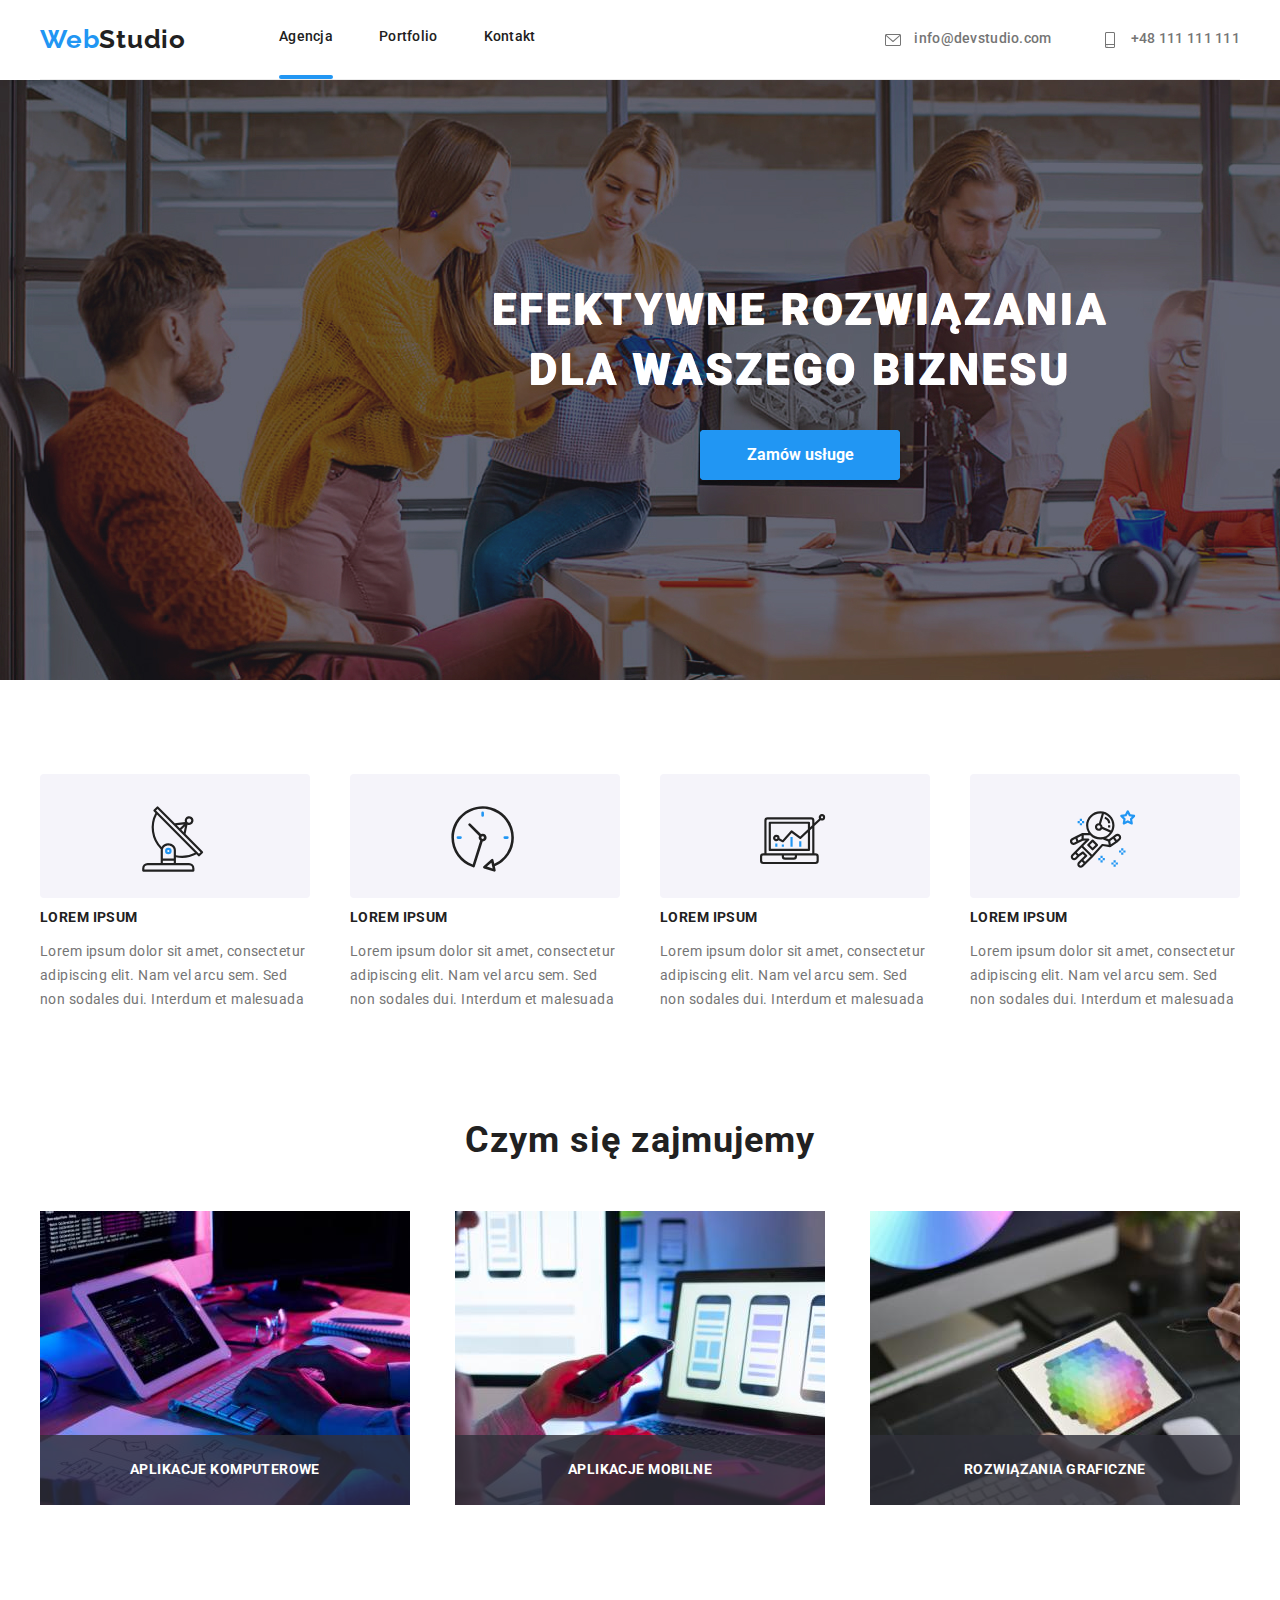
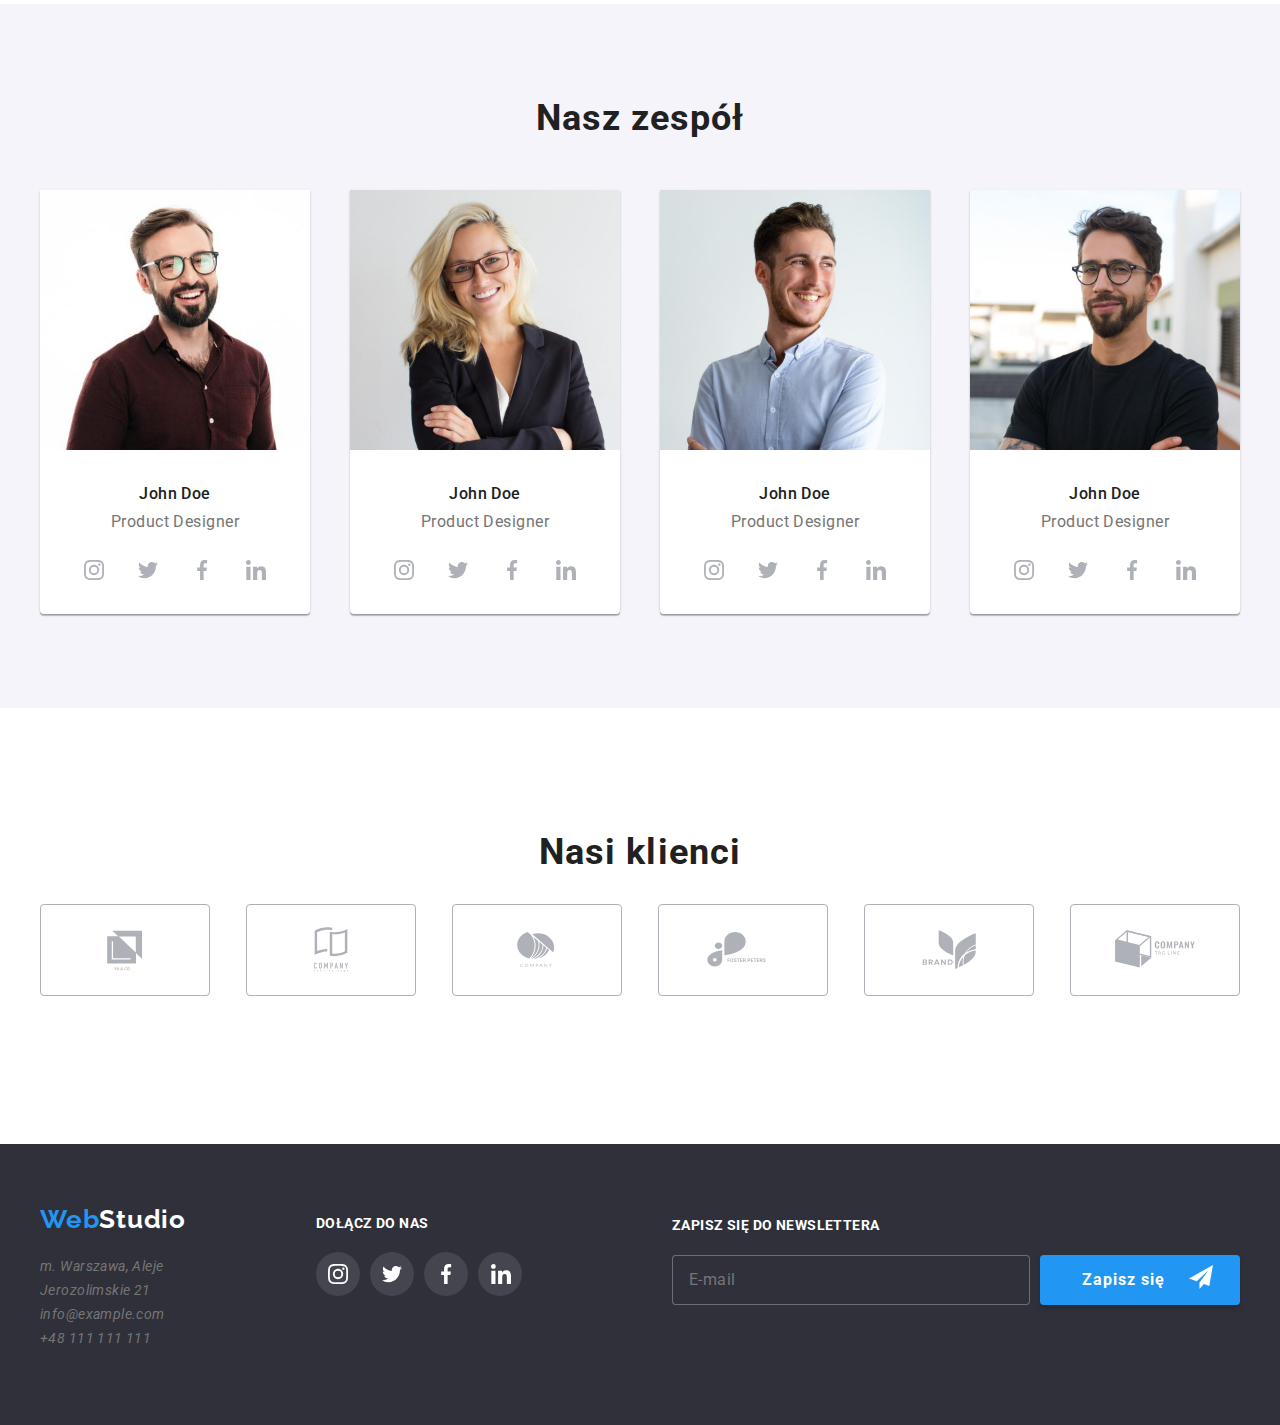
==== index.html @ 516ffc54 "BEM do sprawdzania" ====
<!DOCTYPE html>
<html lang="PL">
  <head>
    <meta charset="UTF-8" />
    <meta http-equiv="X-UA-Compatible" content="IE=edge" />
    <meta name="viewport" content="width=device-width, initial-scale=1.0" />
    <!--Open Google Fonts-->
    <link rel="preconnect" href="https://fonts.googleapis.com" />
    <link rel="preconnect" href="https://fonts.gstatic.com" crossorigin />
    <link
      href="https://fonts.googleapis.com/css2?family=Raleway:wght@700&family=Roboto:wght@400;500;700;900&display=swap"
      rel="stylesheet"
    />
    <!-- Close google fonts-->
    <link
      rel="stylesheet"
      href="https://cdnjs.cloudflare.com/ajax/libs/modern-normalize/1.0.0/modern-normalize.min.css"
    />
    <link rel="stylesheet" href="css/styles.css" />
    <title>Studio</title>
  </head>

  <body>
    <header>
      <div class="container">
        <div class="nav-discription">
          <div class="nav-discription__nav-area">
            <a class="main-logo" href="index.html"
              ><span class="main-logo__top-logo-one">Web</span><span class="main-logo__top-logo-two">Studio</span></a
            >
            <nav>
              <ul class="nav-discription__site-navigation">
                <li><a class="strip nav-discription__strip" href="index.html">Agencja</a></li>
                <li>
                  <a class="nav-discription__item-portfolio" href="portfolio.html">Portfolio</a>
                </li>
                <li><a class="nav-discription__item-contact" href="#">Kontakt</a></li>
              </ul>
            </nav>
          </div>

          <ul class="nav-discription__contact-us">
            <li>
              <a class="nav-discription__social-item" href="mailto:info@devstudio.com"
                ><svg width="16" height="16" class="nav-discription__icon">
                  <use href="images/icons.svg#icon-envelope"></use>
                </svg>
                info@devstudio.com</a
              >
            </li>
            <li>
              <a class="nav-discription__social-item" href="tel:+48111111111"
                ><svg width="16" height="16" class="nav-discription__icon">
                  <use href="images/icons.svg#icon-smartphone"></use>
                </svg>
                +48 111 111 111</a
              >
            </li>
          </ul>
        </div>
      </div>
    </header>

    <main>
      <section class="wrapper-main-studio-discription">
        <div class="container main-studio-discription">
          <h1 class="main-studio-text">EFEKTYWNE ROZWIĄZANIA DLA WASZEGO BIZNESU</h1>
          <button class="studio-button" type="button" data-modal-open>
            <span class="studio-button__text">Zamów usługe</span>
          </button>
        </div>
      </section>
      
      <section class="container">
        <ul class="advantages">
          <li>
            <div class="advantages__advantages-icon">
              <svg width="270" height="120">
                <use
                  width="65.32"
                  height="70"
                  x="100"
                  y="30"
                  href="images/icons.svg#icon-antenna-1"
                ></use>
              </svg>
            </div>
            <h2 class="advantages__text-block">LOREM IPSUM</h2>
            <p class="advantages__text-block-discription">
              Lorem ipsum dolor sit amet, consectetur adipiscing elit. Nam vel arcu sem. Sed non
              sodales dui. Interdum et malesuada
            </p>
          </li>

          <li>
            <div class="advantages__advantages-icon">
              <svg width="270" height="120">
                <use
                  width="65.32"
                  height="70"
                  x="100"
                  y="30"
                  href="images/icons.svg#icon-clock-1"
                ></use>
              </svg>
            </div>
            <h2 class="advantages__text-block">LOREM IPSUM</h2>
            <p class="advantages__text-block-discription">
              Lorem ipsum dolor sit amet, consectetur adipiscing elit. Nam vel arcu sem. Sed non
              sodales dui. Interdum et malesuada
            </p>
          </li>

          <li>
            <div class="advantages__advantages-icon">
              <svg width="270" height="120">
                <use
                  width="65.32"
                  height="70"
                  x="100"
                  y="30"
                  href="images/icons.svg#icon-diagram-1"
                ></use>
              </svg>
            </div>
            <h2 class="advantages__text-block">LOREM IPSUM</h2>
            <p class="advantages__text-block-discription">
              Lorem ipsum dolor sit amet, consectetur adipiscing elit. Nam vel arcu sem. Sed non
              sodales dui. Interdum et malesuada
            </p>
          </li>

          <li>
            <div class="advantages__advantages-icon">
              <svg width="270" height="120">
                <use
                  width="65.32"
                  height="70"
                  x="100"
                  y="30"
                  href="images/icons.svg#icon-astronaut-1"
                ></use>
              </svg>
            </div>
            <h2 class="advantages__text-block">LOREM IPSUM</h2>
            <p class="advantages__text-block-discription">
              Lorem ipsum dolor sit amet, consectetur adipiscing elit. Nam vel arcu sem. Sed non
              sodales dui. Interdum et malesuada
            </p>
          </li>
        </ul>
      </section>

      <section class="our-activities-wrapper container">
        <h2 class="our-activities-wrapper__header">Czym się zajmujemy</h2>
        <ul class="our-activities-images">
          <li>
            <div class="our-activities-images__img-position">
              <img src="images/images-studio/box2.jpg" alt="człowiek pracuje przy komputerze" />
              <div class="our-activities-images__text-wrapper">
                <p class="our-activities-images__text-position">Aplikacje komputerowe</p>
              </div>
            </div>
          </li>
          <li>
            <div class="our-activities-images__img-position">
              <img src="images/images-studio/box1.jpg" alt="człowiek pracuje przy komputerze" />
              <div class="our-activities-images__text-wrapper">
                <p class="our-activities-images__text-position">Aplikacje mobilne</p>
              </div>
            </div>
          </li>
          <li>
            <div class="our-activities-images__img-position">
              <img src="images/images-studio/box3.jpg" alt="człowiek pracuje przy komputerze" />
              <div class="our-activities-images__text-wrapper">
                <p class="our-activities-images__text-position">Rozwiązania graficzne</p>
              </div>
            </div>
          </li>
        </ul>
      </section>

      <section class="our-team-area container">
        <h2 class="our-team__header">Nasz zespół</h2>
        <ul class="our-team container">
          <li class="our-team__border">
            <img
              class="our-team__img-discription"
              src="images/images-studio/img4.jpg"
              alt="zdjęcię Maciej Wiesłowski"
            />
            <h3 class="our-team__employee-name">John Doe</h3>
            <p class="our-team__employee-position">Product Designer</p>

            <ul class="our-team__social-box">
              <li>
                <a class="our-team__social-link" href="#">
                  <svg class="our-team__icon" width="44" height="44">
                    <use
                      width="20"
                      height="20"
                      x="12"
                      y="12"
                      href="images/icons.svg#icon-instagram-2"
                    ></use>
                  </svg>
                </a>
              </li>
              <li>
                <a class="our-team__social-link" href="#">
                  <svg class="our-team__icon" width="44" height="44">
                    <use
                      width="20"
                      height="20"
                      x="12"
                      y="12"
                      href="images/icons.svg#icon-twitter-1"
                    ></use>
                  </svg>
                </a>
              </li>
              <li>
                <a class="our-team__social-link" href="#">
                  <svg class="our-team__icon" width="44" height="44">
                    <use
                      width="20"
                      height="20"
                      x="12"
                      y="12"
                      href="images/icons.svg#icon-facebook-1"
                    ></use>
                  </svg>
                </a>
              </li>
              <li>
                <a class="our-team__social-link" href="#">
                  <svg class="our-team__icon" width="44" height="44">
                    <use
                      width="20"
                      height="20"
                      x="12"
                      y="12"
                      href="images/icons.svg#icon-linkedin-1"
                    ></use>
                  </svg>
                </a>
              </li>
            </ul>
          </li>

          <li class="our-team__border">
            <img
              class="our-team__img-discription"
              src="images/images-studio/img3.jpg"
              alt="zdjęcię Maciej Wiesłowski"
            />
            <h3 class="our-team__employee-name">John Doe</h3>
            <p class="our-team__employee-position">Product Designer</p>

            <ul class="our-team__social-box">
              <li>
                <a class="our-team__social-link" href="#">
                  <svg class="our-team__icon" width="44" height="44">
                    <use
                      width="20"
                      height="20"
                      x="12"
                      y="12"
                      href="images/icons.svg#icon-instagram-2"
                    ></use>
                  </svg>
                </a>
              </li>
              <li>
                <a class="our-team__social-link" href="#">
                  <svg class="our-team__icon" width="44" height="44">
                    <use
                      width="20"
                      height="20"
                      x="12"
                      y="12"
                      href="images/icons.svg#icon-twitter-1"
                    ></use>
                  </svg>
                </a>
              </li>
              <li>
                <a class="our-team__social-link" href="#">
                  <svg class="our-team__icon" width="44" height="44">
                    <use
                      width="20"
                      height="20"
                      x="12"
                      y="12"
                      href="images/icons.svg#icon-facebook-1"
                    ></use>
                  </svg>
                </a>
              </li>
              <li>
                <a class="our-team__social-link" href="#">
                  <svg class="our-team__icon" width="44" height="44">
                    <use
                      width="20"
                      height="20"
                      x="12"
                      y="12"
                      href="images/icons.svg#icon-linkedin-1"
                    ></use>
                  </svg>
                </a>
              </li>
            </ul>
          </li>

          <li class="our-team__border">
            <img
              class="our-team__img-discription"
              src="images/images-studio/img2.jpg"
              alt="zdjęcię Maciej Wiesłowski"
            />
            <h3 class="our-team__employee-name">John Doe</h3>
            <p class="our-team__employee-position">Product Designer</p>

            <ul class="our-team__social-box">
              <li>
                <a class="our-team__social-link" href="#">
                  <svg class="our-team__icon" width="44" height="44">
                    <use
                      width="20"
                      height="20"
                      x="12"
                      y="12"
                      href="images/icons.svg#icon-instagram-2"
                    ></use>
                  </svg>
                </a>
              </li>
              <li>
                <a class="our-team__social-link" href="#">
                  <svg class="our-team__icon" width="44" height="44">
                    <use
                      width="20"
                      height="20"
                      x="12"
                      y="12"
                      href="images/icons.svg#icon-twitter-1"
                    ></use>
                  </svg>
                </a>
              </li>
              <li>
                <a class="our-team__social-link" href="#">
                  <svg class="our-team__icon" width="44" height="44">
                    <use
                      width="20"
                      height="20"
                      x="12"
                      y="12"
                      href="images/icons.svg#icon-facebook-1"
                    ></use>
                  </svg>
                </a>
              </li>
              <li>
                <a class="our-team__social-link" href="#">
                  <svg class="our-team__icon" width="44" height="44">
                    <use
                      width="20"
                      height="20"
                      x="12"
                      y="12"
                      href="images/icons.svg#icon-linkedin-1"
                    ></use>
                  </svg>
                </a>
              </li>
            </ul>
          </li>
          <li class="our-team__border">
            <img
              class="our-team__img-discription"
              src="images/images-studio/img1.jpg"
              alt="zdjęcię Maciej Wiesłowski"
            />
            <h3 class="our-team__employee-name">John Doe</h3>
            <p class="our-team__employee-position">Product Designer</p>

            <ul class="our-team__social-box">
              <li>
                <a class="our-team__social-link" href="#">
                  <svg class="our-team__icon" width="44" height="44">
                    <use
                      width="20"
                      height="20"
                      x="12"
                      y="12"
                      href="images/icons.svg#icon-instagram-2"
                    ></use>
                  </svg>
                </a>
              </li>
              <li>
                <a class="our-team__social-link" href="#">
                  <svg class="our-team__icon" width="44" height="44">
                    <use
                      width="20"
                      height="20"
                      x="12"
                      y="12"
                      href="images/icons.svg#icon-twitter-1"
                    ></use>
                  </svg>
                </a>
              </li>
              <li>
                <a class="our-team__social-link" href="#">
                  <svg class="our-team__icon" width="44" height="44">
                    <use
                      width="20"
                      height="20"
                      x="12"
                      y="12"
                      href="images/icons.svg#icon-facebook-1"
                    ></use>
                  </svg>
                </a>
              </li>
              <li>
                <a class="our-team__social-link" href="#">
                  <svg class="our-team__icon" width="44" height="44">
                    <use
                      width="20"
                      height="20"
                      x="12"
                      y="12"
                      href="images/icons.svg#icon-linkedin-1"
                    ></use>
                  </svg>
                </a>
              </li>
            </ul>
          </li>
            </ul>
          </li>
        </ul>
      </section>

      <section class="our-clients">
        <div class="container">
          <h2 class="our-clients__header">Nasi klienci</h2>
          <ul class="our-clients__list-items">
            <li>
              <svg class="our-clients__icon">
                <use href="images/icons.svg#icon-client-1"></use>
              </svg>
            </li>

            <li>
              <svg class="our-clients__icon">
                <use href="images/icons.svg#icon-client-2"></use>
              </svg>
            </li>

            <li>
              <svg class="our-clients__icon">
                <use href="images/icons.svg#icon-client-3"></use>
              </svg>
            </li>

            <li>
              <svg class="our-clients__icon">
                <use href="images/icons.svg#icon-client-4"></use>
              </svg>
            </li>

            <li>
              <svg class="our-clients__icon">
                <use href="images/icons.svg#icon-client-5"></use>
              </svg>
            </li>

            <li>
              <svg class="our-clients__icon">
                <use href="images/icons.svg#icon-client-6"></use>
              </svg>
            </li>
          </ul>
        </div>
      </section>
    </main>

    <footer class="footer-wrapper">
      <div class="footer-container">
        <div class="footer-discription">
          <a class="footer-logo" href="index.html"
            ><span class="footer-logo__logo-one">Web</span><span class="footer-logo__logo-two">Studio</span></a
          >
          <address>
            <ul class="footer-nav">
              <li>
                <a class="footer-nav__social-links" href="https://goo.gl/maps/fYrhQ94LUuPDDyDd8">
                  m. Warszawa, Aleje Jerozolimskie 21</a
                >
              </li>
              <li>
                <a class="footer-nav__social-links" href="mailto:info@example.com"
                  >info@example.com</a
                >
              </li>
              <li>
                <a class="footer-nav__social-links" href="tel:+48111111111">+48 111 111 111</a>
              </li>
            </ul>
          </address>
        </div>

        <div class="footer-social-media">
          <p class="footer-social-media__header">DOŁĄCZ DO NAS</p>

          <ul class="footer-social-media__list-icons">
            <li>
              <a class="footer-social-media__link" href="#">
                <svg class="footer-social-media__icon" width="44" height="44">
                  <use width="20" x="12" href="images/icons.svg#icon-instagram-2"></use>
                </svg>
              </a>
            </li>
            <li>
              <a href="#">
                <svg class="footer-social-media__icon" width="44" height="44">
                  <use width="20" x="12" href="images/icons.svg#icon-twitter-1"></use>
                </svg>
              </a>
            </li>
            <li>
              <a href="#">
                <svg class="footer-social-media__icon" width="44" height="44">
                  <use width="20" x="12" href="images/icons.svg#icon-facebook-1"></use>
                </svg>
              </a>
            </li>
            <li>
              <a href="#">
                <svg class="footer-social-media__icon" width="44" height="44">
                  <use width="20" x="13" href="images/icons.svg#icon-linkedin-1"></use>
                </svg>
              </a>
            </li>
          </ul>
        </div>

        <form class="footer-form">
          <label class="footer-form__label" for="user_email">Zapisz się do newslettera</label>
          <div class="footer-form__input-discription">
            <input class="footer-form__input" type="email" name="email" id="user_email" placeholder="E-mail" required />
            <button class="footer-form__button" type="submit">
              Zapisz się
              <svg width="24" height="24">
                <use href="images/icons.svg#icon-send"></use>
              </svg>
            </button>
          </div>
        </form>
      </div>
    </footer>
    <div class="backdrop is-hidden" data-modal>
      <div class="modal">
        <h2 class="modal__header">Zostaw swoje dane w formularzu poniżej</h2>

        <form class="modal__form-wrapper">
          <div class="modal__form-items">
            <label class="modal__label" for="modal-user-name">Imie</label>
            <input class="modal__input"
              type="text"
              name="modal-user-name"
              id="modal-user-name"
              pattern="[A-z]{2,15}"
              title="Pierwsza litera jest duża, nie może zawierać cyfre, minimalna długość 2, maksymalna 15"
              required
            />
              <svg width="18" height="18" class="modal__icon">
              <use
              href="images/icons.svg#icon-person-black"></use>
            </svg>
          </div>

          <div class="modal__form-items">
            <label class="modal__label" for="modal-user-tel">Telefon</label>
            <input class="modal__input"
              type="tel"
              name="modal-user-tel"
              id="modal-user-tel"
              minlength="9"
              maxlength="9"
              required
            />
            <svg width="18" height="18" class="modal__icon">
              <use href="images/icons.svg#icon-phone-black"></use>
            </svg>
          </div>

          <div class="modal__form-items">
            <label class="modal__label" for="modal-user-email">Email</label>
            <input class="modal__input"
            type="email"
            name="modal-user-email"
            id="modal-user-email"
            required />
            <svg width="20" height="18" class="modal__icon">
            <use href="images/icons.svg#icon-email-black"></use>
            </svg>
          </div>

          <div class="modal__form-items">
            <label class="modal__label" for="modal-user-comment">Komentarz</label>
            <textarea class="modal__textarea"
              name="modal-user-comment"
              id="modal-user-comment"
              placeholder="Wprowadź tekst"
              rows="5"
              required
            ></textarea>
          </div>

          <div class="modal-agreements">
          <label class="modal-agreements__privacy">
            <input class="modal-agreements__input" type="checkbox" name="privacy" value="confirm" required />
            <svg class="modal-agreements__icon" width="16" height="15">
              <use href="images/icons.svg#icon-icon-check"></use>
            </svg>
            <p class="modal-agreements__text">
              Oświadczam iż akceptuję <a class="modal-agreements__link" href="#">Regulamin</a> i
              <a class="modal-agreements__link" href="#">Politykę Prywatności.</a>
            </p>
          </label>
          <button class="modal__button" type="submit" value="send">Wyślij</button>
          </button>
      </form>
      <button type="button" class="close-btn" data-modal-close>
        <svg class="close-btn-discription" width="18" height="18">
          <use href="images/icons.svg#icon-close-black"></use>
        </svg>
      </div>
        
      </div>

    </div>
    <script src="modal.js"></script>
  </body>
</html>
---- css/styles.css ----
body {
  font-family: 'Roboto';
  background: var(--color-white);
  max-width: 1600px;
}

:root {
  --color-black: #212121;
  --color-white: #ffffff;
  --color-blue: #2196f3;
  --color-grey: #757575;
  --bg-color: #2f303a;
  --bg-white-color: #f5f4fa;
  --bg-light-grey: #f5f4fa;
  --border-button: #ececec;
  --border-images: #eeeeee;
  --border-frames-clients: #afb1b8;
  --icons-fill-grey: #afb1b8;
}

.container {
  max-width: 1200px;
  margin: 0 auto;
}

.nav-discription {
  display: flex;
  justify-content: space-between;
  padding-top: 24px;
  padding-bottom: 24px;
  border-bottom: 1px solid var(--border-button);
  text-decoration: none;
  color: var(--color-black);
}

.nav-discription__nav-area {
  display: flex;
  align-items: center;
}

.main-logo {
  text-decoration: none;
  color: var(--color-black);
}

.main-logo__top-logo-one {
  font-family: 'Raleway';
  font-weight: 700;
  font-size: 26px;
  line-height: 1.19;
  letter-spacing: 0.03em;
  color: var(--color-blue);
  text-decoration: none;
  margin-top: 0;
  margin-bottom: 0;
  padding-top: 24px;
  padding-bottom: 25px;
}

.main-logo__top-logo-two {
  font-family: 'Raleway';
  font-weight: 700;
  font-size: 26px;
  line-height: 1.19;
  letter-spacing: 0.03em;
  color: var(--color-black);
  margin-top: 0;
  margin-bottom: 0;
}

.nav-discription__site-navigation {
  display: flex;
  list-style: none;
  font-family: 'Roboto';
  font-weight: 500;
  font-size: 14px;
  line-height: 1.14;
  letter-spacing: 0.02em;
  margin-top: 0;
  margin-bottom: 0;
  margin-left: 93px;
  padding-left: 0;
  gap: 46px;
}

.nav-discription__item-agency,
.nav-discription__item-portfolio,
.nav-discription__item-contact {
  text-decoration: none;
  color: var(--color-black);
}

.nav-discription__strip,
.nav-discription__item-portfolio,
.nav-discription__item-contact {
  text-decoration: none;
  color: var(--color-black);
}

.strip::after {
  position: relative;
  display: flex;
  content: '';
  height: 4px;
  width: 100%;
  top: 30px;
  background: var(--color-blue);
  border-radius: 2px;
}

.nav-discription__strip:hover,
.nav-discription__item-agency:hover,
.nav-discription__item-portfolio:hover,
.nav-discription__item-contact:hover,
.social-links:hover,
.nav-discription__social-item:hover,
.nav-discription__icon:hover,
.nav-discription__contact-us:hover,
.footer-nav__social-links:hover {
  color: var(--color-blue);
  transition: 250ms cubic-bezier(0.4, 0, 0.2, 1);
}

.social-links {
  text-decoration: none;
  color: var(--color-black);
}

.nav-discription__contact-us {
  display: flex;
  align-items: center;
  list-style-type: none;
  font-family: 'Roboto';
  font-weight: 500;
  font-size: 14px;
  line-height: 1.14;
  letter-spacing: 0.02em;
  margin: 0px;
  padding: 0px;
  margin-left: 271px;
  gap: 50px;
}

.nav-discription__social-item {
  color: var(--color-grey);
  text-decoration: none;
}

.nav-discription__icon {
  fill: currentColor;
  vertical-align: middle;
  margin-right: 10px;
}

.wrapper-main-studio-discription {
  max-width: 1600px;
  height: 600px;
  margin: 0 auto;
  padding: 200px 452px 200px 452px;
  background-color: var(--bg-color);
  background-image: url('../images/images-studio/headermane-img.jpg'),
    linear-gradient(90deg, rgba(47, 48, 58, 0.4) 0%, rgba(47, 48, 58, 0.4) 0%);
}

.main-studio-discription {
  display: flex;
  flex-direction: column;
  align-items: center;
  position: absolute;
  margin: 0 auto;
}

.main-studio-text {
  max-width: 696px;
  font-family: 'Roboto';
  font-weight: 900;
  font-size: 44px;
  line-height: 1.36;
  text-align: center;
  letter-spacing: 0.06em;
  color: var(--color-white);
  margin: 0 auto;
  margin-bottom: 30px;
}

.studio-button {
  width: 200px;
  height: 50px;
  border: none;
  box-shadow: 0px 4px 4px rgba(0, 0, 0, 0.15);
  border-radius: 4px;
  border-radius: 4px;
  background: var(--color-blue);
  cursor: pointer;
}

.studio-button__text {
  font-family: 'Roboto';
  font-weight: 700;
  font-size: 16px;
  line-height: 1.87;
  color: var(--color-white);
}

.advantages {
  display: flex;
  list-style: none;
  justify-content: space-between;
  margin: 0 auto;
  padding: 0;
  padding-top: 94px;
  padding-bottom: 94px;
  gap: 30px;
}

.advantages__text-block {
  font-family: 'Roboto';
  font-weight: 700;
  font-size: 14px;
  line-height: 1.14;
  letter-spacing: 0.03em;
  color: var(--color-black);
}

.advantages__text-block-discription {
  max-width: 270px;
  font-family: 'Roboto';
  font-weight: 400;
  font-size: 14px;
  line-height: 1.71;
  letter-spacing: 0.03em;
  color: var(--color-grey);
}

.advantages__advantages-icon {
  border-radius: 4px;
  background-color: var(--bg-light-grey);
  cursor: pointer;
}

.advantages-item {
  padding: 25px 100px;
}

.our-clients__header,
.our-activities-wrapper__header,
.our-team__header {
  text-align: center;
  font-family: 'Roboto';
  font-weight: 700;
  font-size: 36px;
  line-height: 1.16;
  letter-spacing: 0.03em;
  color: var(--color-black);
}

.our-activities-wrapper {
  padding-bottom: 94px;
}

.our-activities-wrapper__header {
  margin-top: 0;
  margin-bottom: 50px;
}

.our-activities-images {
  display: flex;
  list-style: none;
  justify-content: space-between;
  margin: 0 auto;
  padding: 0px;
  padding-top: 0px;
  gap: 30px;
}

.our-activities-images__img-position {
  position: relative;
  width: 370px;
}

.our-activities-images__text-wrapper {
  position: absolute;
  width: 370px;
  height: 70px;
  top: 224px;
  background: rgba(47, 48, 58, 0.8);
}

.our-activities-images__text-position {
  font-family: 'Roboto';
  font-weight: 700;
  font-size: 14px;
  line-height: 1.14;
  text-align: center;
  letter-spacing: 0.03em;
  text-transform: uppercase;
  color: var(--color-white);
  margin: 0;
  padding: 27px;
}

.our-team-area {
  max-width: 1600px;
  background: var(--bg-white-color);
  padding-bottom: 94px;
  padding-top: 94px;
}

.our-team__header {
  margin: 0;
  margin-bottom: 50px;
}

.our-team {
  display: flex;
  list-style: none;
  justify-content: space-between;
  margin: 0 auto;
  padding: 0;
  gap: 30px;
}

.our-team__img-discription {
  max-width: 270px;
  height: 260px;
}

.our-team__border {
  text-align: center;
  background: var(--color-white);
  box-shadow: 0px 1px 3px rgba(0, 0, 0, 0.12), 0px 1px 1px rgba(0, 0, 0, 0.14),
    0px 2px 1px rgba(0, 0, 0, 0.2);
  border-radius: 0px 0px 4px 4px;
}

.our-team__employee-name {
  font-family: 'Roboto';
  font-weight: 500;
  font-size: 16px;
  line-height: 1.19;
  letter-spacing: 0.03em;
  color: var(--color-black);
  margin: 0;
  padding-top: 30px;
}

.our-team__employee-position {
  font-family: 'Roboto';
  font-weight: 400;
  font-size: 16px;
  line-height: 1.18;
  letter-spacing: 0.03em;
  color: var(--color-grey);
  margin-top: 10px;
  margin-bottom: 0;
}

.our-team__social-box {
  display: flex;
  list-style: none;
  fill: var(--icons-fill-grey);
  padding: 16px 32px 18px 32px;
  gap: 10px;
}

.our-team__icon {
  border-radius: 50%;
  transition: 250ms cubic-bezier(0.4, 0, 0.2, 1);
}

.our-team__icon:hover {
  border-radius: 50%;
  background-color: var(--color-blue);
  fill: var(--color-white);
  cursor: pointer;
  transition: 250ms cubic-bezier(0.4, 0, 0.2, 1);
}

.team-social-icon:active {
  border-radius: 50%;
  background-color: var(--color-blue);
  fill: var(--color-white);
}

.our-team__social-link {
  fill: var(--icons-fill-grey);
}

.our-team__social-link:focus .our-team__icon,
.footer-social-media__link:focus .footer-social-media__icon {
  border-radius: 50%;
  fill: var(--color-white);
  background-color: var(--color-blue);
}

.our-clients {
  padding-top: 94px;
  padding-bottom: 94px;
}

.our-clients {
  margin: 0;
  margin-bottom: 50px;
}

.our-clients__list-items {
  list-style: none;
  display: flex;
  justify-content: space-between;
  cursor: pointer;
  margin: 0 auto;
  padding: 0px;
}

.our-clients__icon {
  width: 170px;
  height: 92px;
  border: 1px solid var(--border-frames-clients);
  border-radius: 4px;
  fill: var(--icons-fill-grey);
}

.our-clients__icon:hover {
  fill: var(--color-blue);
  border: 1px solid var(--color-blue);
  border-radius: 4px;
  transition: 250ms cubic-bezier(0.4, 0, 0.2, 1);
}

.footer-wrapper {
  max-width: 1600px;
  background-color: var(--bg-color);
}

.footer-discription {
  display: flex;
  flex-direction: column;
  align-items: baseline;
  padding-top: 60px;
  padding-bottom: 60px;
}

.footer-container {
  max-width: 1200px;
  display: flex;
  margin: 0 auto;
}

.footer-logo {
  text-decoration: none;
}

.footer-logo__logo-one {
  font-family: 'Raleway';
  font-weight: 700;
  font-size: 26px;
  line-height: 1.19;
  letter-spacing: 0.03em;
  color: var(--color-blue);
  text-decoration: none;
}

.footer-logo__logo-two {
  font-family: 'Raleway';
  font-weight: 700;
  font-size: 26px;
  line-height: 1.19;
  letter-spacing: 0.03em;
  color: var(--color-white);
  text-decoration: none;
}

.footer-nav {
  list-style: none;
  font-family: 'Roboto';
  font-weight: 400;
  font-size: 14px;
  line-height: 1.71;
  letter-spacing: 0.03em;
  color: rgba(255, 255, 255, 0.6);
  margin-top: 20px;
  gap: 9px;
  padding-left: 0;
}

.footer-nav__social-links {
  text-decoration: none;
  color: var(--color-grey);
}

.footer-social-media {
  margin-left: 70px;
  padding-top: 72px;
}

.footer-social-media__header {
  font-family: 'Roboto';
  font-weight: 700;
  font-size: 14px;
  line-height: 1.14;
  letter-spacing: 0.03em;
  color: var(--color-white);
  margin: 0 auto;
  padding-bottom: 20px;
}

.footer-social-media__list-icons {
  display: flex;
  list-style: none;
  margin: 0;
  padding: 0;
  gap: 10px;
}

.footer-social-media__icon {
  border-radius: 50%;
  fill: var(--color-white);
  background: rgba(255, 255, 255, 0.1);
  cursor: pointer;
}

.footer-social-media__icon:hover {
  background-color: var(--color-blue);
  transition: 250ms cubic-bezier(0.4, 0, 0.2, 1);
}

/*footer-form-start*/

.footer-form {
  display: inline-block;
  padding-top: 72px;
  padding-left: 150px;
  padding-bottom: 94px;
}

.footer-form__label {
  font-family: 'Roboto';
  font-style: normal;
  font-weight: 700;
  font-size: 14px;
  line-height: 16px;
  letter-spacing: 0.03em;
  text-transform: uppercase;
  color: var(--color-white);
}

.footer-form__input-discription {
  display: flex;
  justify-content: center;
  align-items: center;
}

.footer-form__input {
  width: 358px;
  height: 50px;
  font-family: 'Roboto';
  font-weight: 400;
  font-size: 16px;
  line-height: 1.25;
  align-items: center;
  letter-spacing: 0.03em;
  color: rgba(255, 255, 255, 0.6);
  border-radius: 4px;
  margin-top: 20px;
  border: 1px solid rgba(255, 255, 255, 0.3);
  background-color: var(--bg-color);
  padding-top: 15px;
  padding-bottom: 15px;
  padding-left: 16px;
}

.footer-form__button {
  width: 200px;
  display: flex;
  font-family: 'Roboto';
  font-weight: 700;
  font-size: 16px;
  line-height: 1.87;
  letter-spacing: 0.06em;
  color: var(--color-white);
  background: var(--color-blue);
  box-shadow: 0px 4px 4px rgba(0, 0, 0, 0.15);
  border-radius: 4px;
  cursor: pointer;
  border: none;
  margin: 0;
  margin-top: 20px;
  margin-left: 10px;
  padding-left: 42px;
  padding-top: 10px;
  padding-bottom: 10px;
  gap: 24px;
}

/*footer-form-end*/

/*portfolio-discription-start*/

.portfolio-buttons-area {
  display: flex;
  flex-direction: row;
  justify-content: center;
  list-style-type: none;
  margin: 0 auto;
  padding: 0;
  padding-top: 94px;
  padding-bottom: 50px;
  gap: 8px;
}

.portfolio-buttons-area__button {
  font-family: 'Roboto';
  font-weight: 500;
  font-size: 16px;
  line-height: 1.62;
  letter-spacing: 0.03em;
  color: var(--color-black);
  background: var(--bg-white-color);
  border: none;
  border-radius: 4px;
  cursor: pointer;
  padding: 6px 22px 6px 22px;
}

.portfolio-buttons-area__button:focus,
.portfolio-buttons-area__button:hover {
  color: var(--color-white);
  background-color: var(--color-blue);
  box-shadow: 0px 3px 1px rgba(0, 0, 0, 0.1), 0px 1px 2px rgba(0, 0, 0, 0.08),
    0px 2px 2px rgba(0, 0, 0, 0.12);
  transition: 250ms cubic-bezier(0.4, 0, 0.2, 1);
}

.portfolio-projects {
  display: flex;
  flex-wrap: wrap;
  list-style-type: none;
  justify-content: space-between;
  margin-top: 0;
  padding: 0;
  padding-bottom: 94px;
  gap: 30px;
}

.portfolio-projects__images-shadow:hover {
  border: 0px solid var(--border-images);
  box-shadow: 0px 1px 1px rgba(0, 0, 0, 0.12), 0px 4px 4px rgba(0, 0, 0, 0.06),
    1px 4px 6px rgba(0, 0, 0, 0.16);
  cursor: pointer;
  transition: 250ms cubic-bezier(0.4, 0, 0.2, 1);
}

.portfolio-projects__project-name {
  font-family: 'Roboto';
  font-weight: 700;
  font-size: 18px;
  line-height: 2;
  letter-spacing: 0.06em;
  color: var(--color-black);
  margin-top: 0px;
  margin-left: 24px;
  margin-bottom: 4px;
  padding-top: 20px;
}

.portfolio-projects__project-discription {
  font-family: 'Roboto';
  font-weight: 400;
  font-size: 16px;
  line-height: 1.87;
  letter-spacing: 0.03em;
  color: var(--color-grey);
  margin-top: 0px;
  margin-bottom: 20px;
  margin-left: 24px;
}

.portfolio-projects__image {
  vertical-align: middle;
  background: var(--color-white);
  border-top: 1px solid var(--border-images);
  border-right: 1px solid var(--border-images);
  border-left: 1px solid var(--border-images);
}

.portfolio-projects__border {
  background: var(--color-white);
  border-left: 1px solid var(--border-images);
  border-bottom: 1px solid var(--border-images);
  border-right: 1px solid var(--border-images);
}

.portfolio-projects__box-overlay {
  position: relative;
  overflow: hidden;
  font-size: 0;
}

.portfolio-projects__item-overlay {
  position: absolute;
  width: 100%;
  height: 100%;
  top: 0;
  left: 0;
  background: rgba(33, 150, 243, 0.9);
  transform: translateY(+100%);
  transition: 250ms cubic-bezier(0.4, 0, 0.2, 1);
}

.portfolio-projects__box-overlay:focus .portfolio-projects__item-overlay,
.portfolio-projects__box-overlay:hover .portfolio-projects__item-overlay {
  transform: translateX(0);
  transition: 250ms cubic-bezier(0.4, 0, 0.2, 1);
}

.portfolio-projects__images-shadow .portfolio-projects__item-overlay {
  transform: translateY(+100%);
  transition: 250ms cubic-bezier(0.4, 0, 0.2, 1);
}

.portfolio-projects__images-shadow:focus .portfolio-projects__item-overlay,
.portfolio-projects__images-shadow:hover .portfolio-projects__item-overlay {
  transform: translateY(0);
  transition: 250ms cubic-bezier(0.4, 0, 0.2, 1);
}

.portfolio-projects__text-overlay {
  width: 100%;
  height: 100%;
  font-family: 'Roboto';
  font-weight: 400;
  font-size: 18px;
  line-height: 28px;
  letter-spacing: 0.03em;
  color: var(--color-white);
  margin: 0;
  padding: 49px 45px 49px 24px;
}

/*portfolio-discription-end*/

/*modal-start*/

.backdrop {
  position: fixed;
  left: 0;
  top: 0;
  width: 100%;
  height: 100%;
  display: flex;
  justify-content: center;
  align-items: center;
  background-color: rgba(0, 0, 0, 0.2);
  transition: transform 250ms cubic-bezier(0.4, 0, 0.2, 1),
    opacity 250ms cubic-bezier(0.4, 0, 0.2, 1);
}

.modal {
  position: absolute;
  width: 528px;
  height: 581px;
  top: 50%;
  left: 50%;
  border-radius: 4px;
  transform: translate(-50%, -50%);
  background-color: var(--color-white);
}

.close-btn-discription {
  position: absolute;
  top: 6px;
  left: 5px;
}

.close-btn {
  position: absolute;
  top: 8px;
  right: 8px;
  width: 30px;
  height: 30px;
  background-color: var(--color-white);
  border-radius: 50%;
  border: 1px solid rgba(0, 0, 0, 0.2);
  cursor: pointer;
}

.is-hidden {
  opacity: 0;
  visibility: hidden;
  pointer-events: none;
}

.modal__header {
  font-family: 'Roboto';
  font-style: normal;
  font-weight: 700;
  font-size: 20px;
  line-height: 1.15;
  text-align: center;
  letter-spacing: 0.03em;
  color: var(--color-black);
  padding: 40px 40px 0 40px;
  margin: 0;
  margin-bottom: 30px;
}

.modal__form-wrapper {
  padding: 0 42px 94px 40px;
}

.modal__form-items {
  position: relative;
  display: flex;
  flex-direction: column;
  margin-top: 10px;
}

.modal__icon {
  position: absolute;
  top: 50%;
  left: 15px;
}

.modal__input:focus,
.modal__textarea:focus {
  border: 1px solid var(--color-blue);
  border-radius: 4px;
  outline: 0;
  transition: 250ms cubic-bezier(0.4, 0, 0.2, 1);
  fill: var(--color-blue);
}

.modal__input:focus + svg {
  fill: #2196f3;
  transition: 250ms cubic-bezier(0.4, 0, 0.2, 1);
}

.modal__input,
.modal__textarea {
  width: 448px;
  height: 40px;
  border: 1px solid rgba(33, 33, 33, 0.2);
  border-radius: 4px;
  padding-left: 42px;
}

.modal__label {
  font-family: 'Roboto';
  font-weight: 400;
  font-size: 12px;
  line-height: 14px;
  letter-spacing: 0.01em;
  color: var(--color-grey);
}

.modal__textarea {
  width: 448px;
  height: 120px;
  margin-bottom: 20px;
  padding: 12px 16px;
}

.modal__textarea::placeholder {
  font-family: 'Roboto';
  font-weight: 400;
  font-size: 12px;
  line-height: 1.16;
  letter-spacing: 0.01em;
  color: rgba(117, 117, 117, 0.5);
  position: absolute;
  top: 12;
  left: 16;
}

.modal__button {
  width: 200px;
  height: 50px;
  font-family: 'Roboto';
  font-weight: 700;
  font-size: 16px;
  line-height: 1.87;
  letter-spacing: 0.06em;
  background-color: var(--color-blue);
  border: none;
  border-radius: 4px;
  box-shadow: 0px 4px 4px rgba(0, 0, 0, 0.15);
  color: var(--color-white);
  margin: 0 auto;
  margin-top: 30px;
  cursor: pointer;
}

.modal-agreements__input[type='checkbox'] {
  width: 15px;
  height: 14px;
  background-color: var(--color-white);
  appearance: none;
  border: 0.1px solid var(--color-black);
  border-radius: 4px;
  margin: 0;
  margin-right: 7px;
}

.modal-agreements__privacy {
  position: relative;
  display: flex;
  align-items: center;
  font-family: 'Roboto';
  font-weight: 400;
  font-size: 14px;
  line-height: 1.71;
  letter-spacing: 0.03em;
  color: var(--color-grey);
  margin: 0 auto;
  margin-right: 14px;
  margin-left: 14px;
  margin-bottom: 40px;
}

.modal-agreements__icon {
  position: absolute;
  top: 50%;
  left: 0;
  transform: translateY(-50%);
  opacity: 0;
  border-radius: 4px;
  transition: 250ms cubic-bezier(0.4, 0, 0.2, 1);
  cursor: pointer;
}

.modal-agreements__input[type='checkbox']:checked + svg {
  opacity: 1;
}

.modal-agreements__link {
  color: var(--color-blue);
}

.modal-agreements__text {
  margin: 0;
  padding: 0;
}

.modal__button {
  display: flex;
  justify-content: center;
  align-items: center;
}

/*modal-end*/
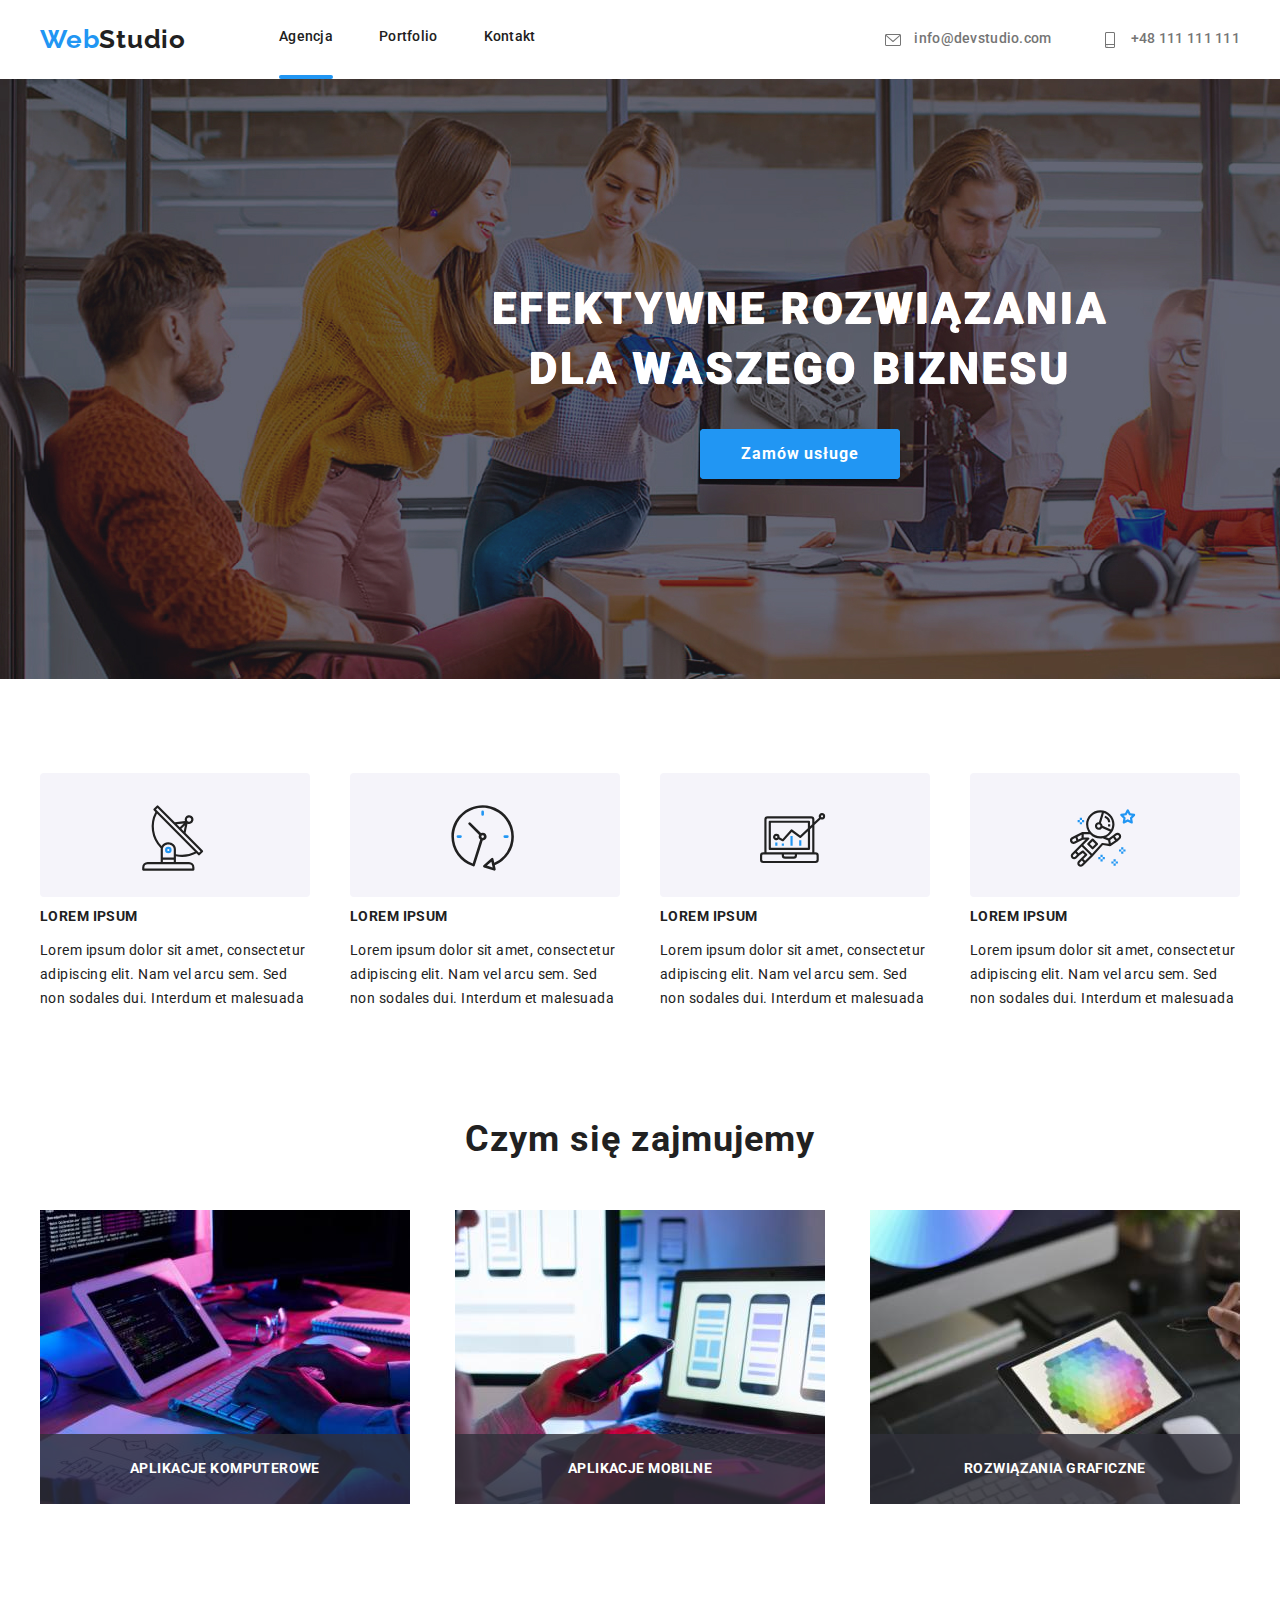
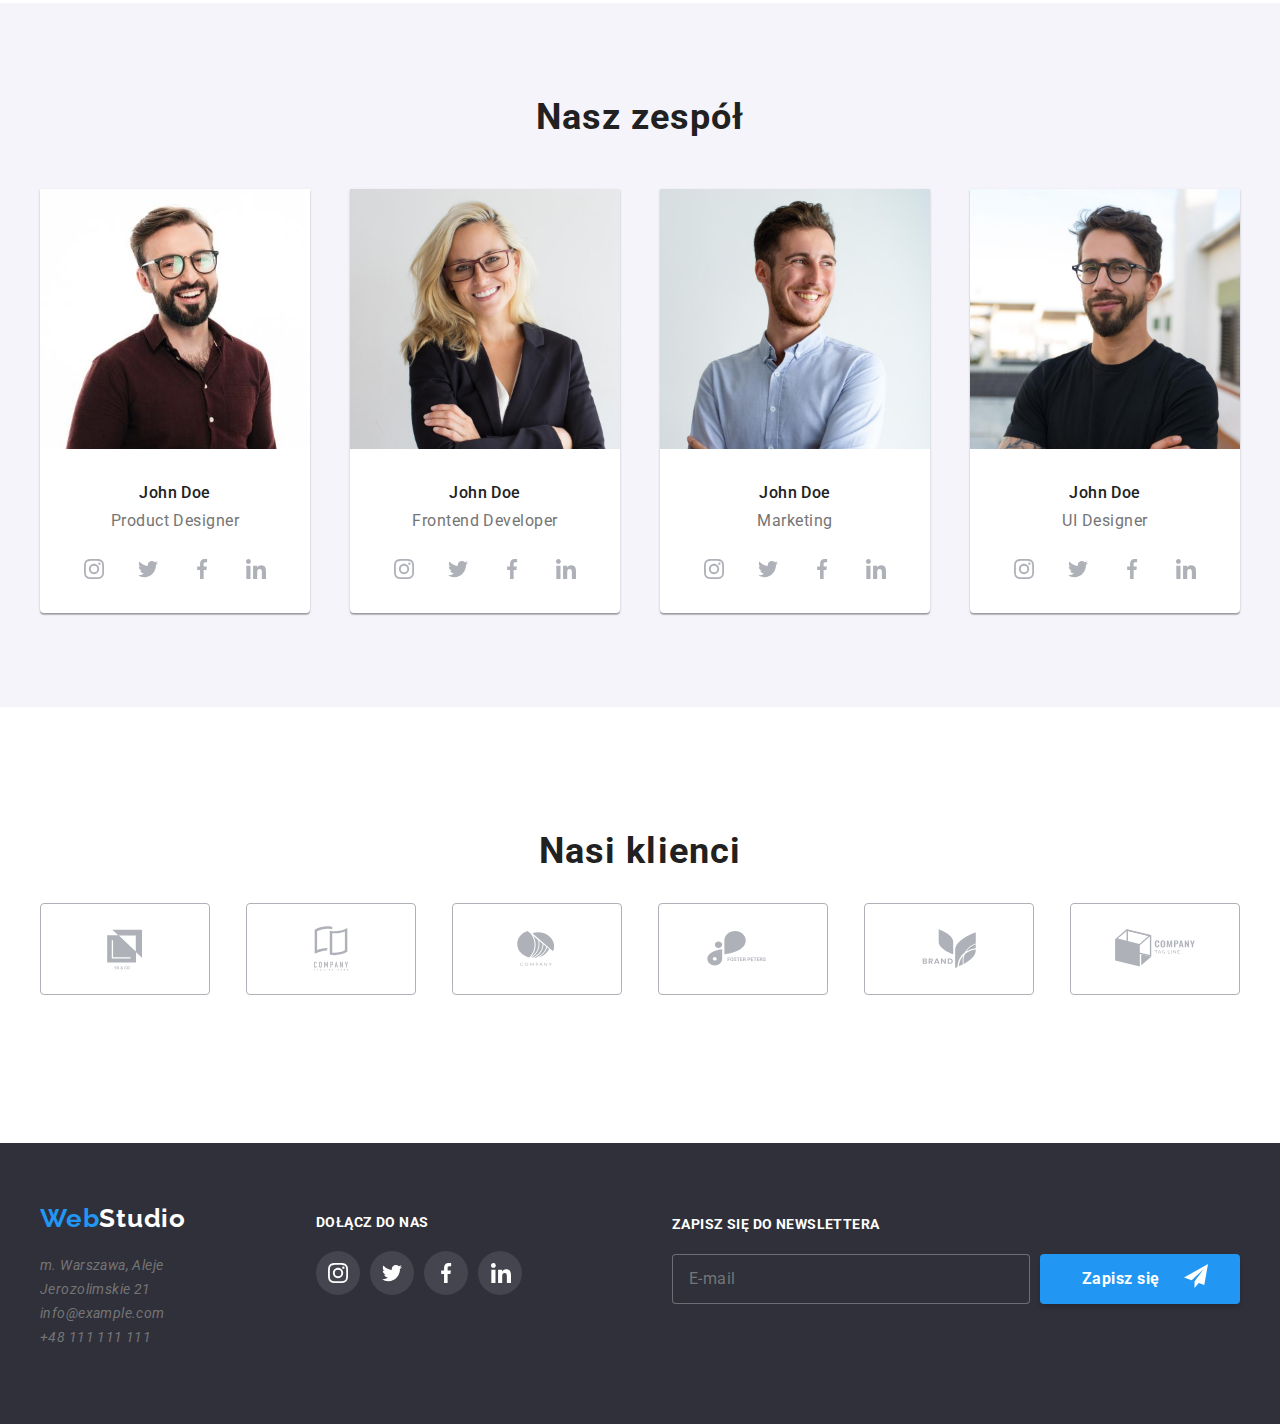
==== commit a3d14459: "hw 7 1 commit" ====
--- a/index.html
+++ b/index.html
@@ -16,7 +16,7 @@
       rel="stylesheet"
       href="https://cdnjs.cloudflare.com/ajax/libs/modern-normalize/1.0.0/modern-normalize.min.css"
     />
-    <link rel="stylesheet" href="css/styles.css" />
+    <link rel="stylesheet" href="css/main.min.css" />
     <title>Studio</title>
   </head>
 
@@ -41,7 +41,7 @@
 
           <ul class="nav-discription__contact-us">
             <li>
-              <a class="nav-discription__social-item" href="mailto:info@devstudio.com"
+              <a class="nav-discription__social-mail" href="mailto:info@devstudio.com"
                 ><svg width="16" height="16" class="nav-discription__icon">
                   <use href="images/icons.svg#icon-envelope"></use>
                 </svg>
@@ -49,7 +49,7 @@
               >
             </li>
             <li>
-              <a class="nav-discription__social-item" href="tel:+48111111111"
+              <a class="nav-discription__social-tel" href="tel:+48111111111"
                 ><svg width="16" height="16" class="nav-discription__icon">
                   <use href="images/icons.svg#icon-smartphone"></use>
                 </svg>
@@ -63,10 +63,10 @@
 
     <main>
       <section class="wrapper-main-studio-discription">
-        <div class="container main-studio-discription">
-          <h1 class="main-studio-text">EFEKTYWNE ROZWIĄZANIA DLA WASZEGO BIZNESU</h1>
-          <button class="studio-button" type="button" data-modal-open>
-            <span class="studio-button__text">Zamów usługe</span>
+        <div class="container main-studio">
+          <h1 class="main-studio__main-header">EFEKTYWNE ROZWIĄZANIA DLA WASZEGO BIZNESU</h1>
+          <button class="main-studio__studio-button" type="button" data-modal-open>
+            <span class="main-studio__button-text">Zamów usługe</span>
           </button>
         </div>
       </section>
@@ -182,7 +182,7 @@
       </section>
 
       <section class="our-team-area container">
-        <h2 class="our-team__header">Nasz zespół</h2>
+        <h2 class="our-team-area__header">Nasz zespół</h2>
         <ul class="our-team container">
           <li class="our-team__border">
             <img
@@ -256,7 +256,7 @@
               alt="zdjęcię Maciej Wiesłowski"
             />
             <h3 class="our-team__employee-name">John Doe</h3>
-            <p class="our-team__employee-position">Product Designer</p>
+            <p class="our-team__employee-position">Frontend Developer</p>
 
             <ul class="our-team__social-box">
               <li>
@@ -321,7 +321,7 @@
               alt="zdjęcię Maciej Wiesłowski"
             />
             <h3 class="our-team__employee-name">John Doe</h3>
-            <p class="our-team__employee-position">Product Designer</p>
+            <p class="our-team__employee-position">Marketing</p>
 
             <ul class="our-team__social-box">
               <li>
@@ -385,7 +385,7 @@
               alt="zdjęcię Maciej Wiesłowski"
             />
             <h3 class="our-team__employee-name">John Doe</h3>
-            <p class="our-team__employee-position">Product Designer</p>
+            <p class="our-team__employee-position">UI Designer</p>
 
             <ul class="our-team__social-box">
               <li>
@@ -635,7 +635,7 @@
               <a class="modal-agreements__link" href="#">Politykę Prywatności.</a>
             </p>
           </label>
-          <button class="modal__button" type="submit" value="send">Wyślij</button>
+          <button class="modal-agreements__button" type="submit" value="send">Wyślij</button>
           </button>
       </form>
       <button type="button" class="close-btn" data-modal-close>
@@ -649,4 +649,4 @@
     </div>
     <script src="modal.js"></script>
   </body>
-</html>+</html>
--- a/css/main.min.css
+++ b/css/main.min.css
@@ -0,0 +1 @@
+body{background:#fff;max-width:1600px}.portfolio-border{border-bottom:1px solid #ececec}.container{max-width:1200px;margin:0 auto}.is-hidden{opacity:0;visibility:hidden;pointer-events:none}.close-btn-discription{position:absolute;top:6px;left:5px}.close-btn{position:absolute;top:8px;right:8px;width:30px;height:30px;background-color:#fff;border-radius:50%;border:1px solid rgba(0,0,0,.1);cursor:pointer}.container{max-width:1200px;margin:0 auto}.container .nav-discription{display:-webkit-box;display:-ms-flexbox;display:flex;-webkit-box-pack:justify;-ms-flex-pack:justify;justify-content:space-between;padding-top:24px;padding-bottom:24px;text-decoration:none;color:#212121}.container .nav-discription__nav-area{display:-webkit-box;display:-ms-flexbox;display:flex;-webkit-box-align:center;-ms-flex-align:center;align-items:center}.container .nav-discription .main-logo{text-decoration:none}.container .nav-discription .main-logo__top-logo-one{font-family:"Raleway";font-weight:700;font-size:26px;line-height:1.19;letter-spacing:.03em;color:#2196f3}.container .nav-discription .main-logo__top-logo-two{font-family:"Raleway";font-weight:700;font-size:26px;line-height:1.19;letter-spacing:.03em;color:#212121}.container .nav-discription__site-navigation{display:-webkit-box;display:-ms-flexbox;display:flex;list-style:none;font-family:"Roboto";font-weight:500;font-size:14px;line-height:1.14;letter-spacing:.02em;margin-top:0;margin-bottom:0;margin-left:93px;padding-left:0;gap:46px}.container .nav-discription__item-agency,.container .nav-discription__item-portfolio,.container .nav-discription__item-contact{text-decoration:none;color:#212121}.container .nav-discription__strip,.container .nav-discription__item-portfolio,.container .nav-discription__item-contact{text-decoration:none;color:#212121}.container .nav-discription__strip::after{position:relative;display:-webkit-box;display:-ms-flexbox;display:flex;content:"";height:4px;width:100%;top:30px;background:#2196f3;border-radius:2px}.container .nav-discription__social-mail{color:#757575;text-decoration:none}.container .nav-discription__social-tel{color:#757575;text-decoration:none}.container .nav-discription__contact-us{display:-webkit-box;display:-ms-flexbox;display:flex;-webkit-box-align:center;-ms-flex-align:center;align-items:center;list-style-type:none;font-family:"Roboto";font-weight:500;font-size:14px;line-height:1.14;letter-spacing:.02em;margin:0px;padding:0px;margin-left:271px;gap:50px}.container .nav-discription__icon{fill:currentColor;vertical-align:middle;margin-right:10px}.container .nav-discription__strip:hover,.container .nav-discription__item-agency:hover,.container .nav-discription__item-portfolio:hover,.container .nav-discription__item-contact:hover,.container .nav-discription__social-mail:hover,.container .nav-discription__social-tel:hover,.container .nav-discription__icon:hover{color:#2196f3;-webkit-transition:250ms cubic-bezier(0.4, 0, 0.2, 1);transition:250ms cubic-bezier(0.4, 0, 0.2, 1)}.wrapper-main-studio-discription{max-width:1600px;height:600px;margin:0 auto;padding:200px 452px 200px 452px;background-color:var(--bg-color);background-image:url("../images/images-studio/headermane-img.jpg"),-webkit-gradient(linear, left top, right top, from(rgba(47, 48, 58, 0.4)), color-stop(0%, rgba(47, 48, 58, 0.4)));background-image:url("../images/images-studio/headermane-img.jpg"),linear-gradient(90deg, rgba(47, 48, 58, 0.4) 0%, rgba(47, 48, 58, 0.4) 0%)}.wrapper-main-studio-discription .main-studio{display:-webkit-box;display:-ms-flexbox;display:flex;-webkit-box-orient:vertical;-webkit-box-direction:normal;-ms-flex-direction:column;flex-direction:column;-webkit-box-align:center;-ms-flex-align:center;align-items:center;position:absolute;margin:0 auto}.wrapper-main-studio-discription .main-studio__main-header{max-width:696px;text-align:center;font-family:"Roboto";font-weight:900;font-size:44px;line-height:1.36;letter-spacing:.06em;color:#fff;margin:0 auto;margin-bottom:30px}.wrapper-main-studio-discription .main-studio__studio-button{width:200px;height:50px;border:none;-webkit-box-shadow:0px 4px 4px rgba(0,0,0,.15);box-shadow:0px 4px 4px rgba(0,0,0,.15);border-radius:4px;border-radius:4px;background:#2196f3;cursor:pointer}.wrapper-main-studio-discription .main-studio__button-text{font-family:"Roboto";font-weight:700;font-size:16px;line-height:1.87;letter-spacing:.06em;color:#fff}.advantages{display:-webkit-box;display:-ms-flexbox;display:flex;list-style:none;-webkit-box-pack:justify;-ms-flex-pack:justify;justify-content:space-between;margin:0 auto;padding:0;padding-top:94px;padding-bottom:94px;gap:30px}.advantages__text-block{font-family:"Roboto";font-weight:700;font-size:14px;line-height:1.14;letter-spacing:.03em;color:#212121}.advantages__text-block-discription{max-width:270px;font-family:"Roboto";font-weight:400;font-size:14px;line-height:1.71;letter-spacing:.03em;color:#212121}.advantages__advantages-icon{border-radius:4px;background-color:#f5f4fa;cursor:pointer}.our-activities-wrapper{padding-bottom:94px}.our-activities-wrapper__header{text-align:center;font-family:"Roboto";font-weight:700;font-size:36px;line-height:1.16;letter-spacing:.03em;color:#212121;margin-top:0;margin-bottom:50px}.our-activities-wrapper .our-activities-images{display:-webkit-box;display:-ms-flexbox;display:flex;list-style:none;-webkit-box-pack:justify;-ms-flex-pack:justify;justify-content:space-between;margin:0 auto;padding:0px;padding-top:0px;gap:30px}.our-activities-wrapper .our-activities-images__img-position{position:relative;width:370px}.our-activities-wrapper .our-activities-images__text-wrapper{position:absolute;width:370px;height:70px;top:224px;background:rgba(47,48,58,.8)}.our-activities-wrapper .our-activities-images__text-position{text-transform:uppercase;text-align:center;font-family:"Roboto";font-weight:700;font-size:14px;line-height:1.14;letter-spacing:.03em;color:#fff;margin:0;padding:27px}.our-team-area{max-width:1600px;background:#f5f4fa;padding-bottom:94px;padding-top:94px}.our-team-area__header{text-align:center;font-family:"Roboto";font-weight:700;font-size:36px;line-height:1.16;letter-spacing:.03em;color:#212121;margin:0;margin-bottom:50px}.our-team-area .our-team{display:-webkit-box;display:-ms-flexbox;display:flex;list-style:none;-webkit-box-pack:justify;-ms-flex-pack:justify;justify-content:space-between;margin:0 auto;padding:0;gap:30px}.our-team-area .our-team__img-discription{max-width:270px;height:260px}.our-team-area .our-team__border{text-align:center;background:#fff;-webkit-box-shadow:0px 1px 3px rgba(0,0,0,.12),0px 1px 1px rgba(0,0,0,.14),0px 2px 1px rgba(0,0,0,.2);box-shadow:0px 1px 3px rgba(0,0,0,.12),0px 1px 1px rgba(0,0,0,.14),0px 2px 1px rgba(0,0,0,.2);border-radius:0px 0px 4px 4px}.our-team-area .our-team__employee-name{font-family:"Roboto";font-weight:500;font-size:16px;line-height:1.19;letter-spacing:.03em;color:#212121;margin:0;padding-top:30px}.our-team-area .our-team__employee-position{font-family:"Roboto";font-weight:400;font-size:16px;line-height:1.18;letter-spacing:.03em;color:#757575;margin-top:10px;margin-bottom:0}.our-team-area .our-team__social-box{display:-webkit-box;display:-ms-flexbox;display:flex;list-style:none;fill:#afb1b8;padding:16px 32px 18px 32px;gap:10px}.our-team-area .our-team__icon{border-radius:50%;-webkit-transition:250ms cubic-bezier(0.4, 0, 0.2, 1);transition:250ms cubic-bezier(0.4, 0, 0.2, 1)}.our-team-area .our-team__icon:hover{border-radius:50%;background-color:#2196f3;fill:#fff;cursor:pointer;-webkit-transition:250ms cubic-bezier(0.4, 0, 0.2, 1);transition:250ms cubic-bezier(0.4, 0, 0.2, 1)}.our-team-area .our-team__icon:active{border-radius:50%;background-color:#2196f3;fill:#fff}.our-team-area .our-team__social-link{fill:#afb1b8}.our-team-area .our-team__social-link:focus .our-team-area .our-team__icon{border-radius:50%;fill:#fff;background-color:#2196f3}.our-clients{padding-top:94px;padding-bottom:94px;margin:0;margin-bottom:50px}.our-clients__header{text-align:center;font-family:"Roboto";font-weight:700;font-size:36px;line-height:1.16;letter-spacing:.03em;color:#212121}.our-clients__list-items{list-style:none;display:-webkit-box;display:-ms-flexbox;display:flex;-webkit-box-pack:justify;-ms-flex-pack:justify;justify-content:space-between;cursor:pointer;margin:0 auto;padding:0px}.our-clients__icon{width:170px;height:92px;border:1px solid #afb1b8;border-radius:4px;fill:#afb1b8}.our-clients__icon:hover{fill:#2196f3;border:1px solid #2196f3;border-radius:4px;-webkit-transition:250ms cubic-bezier(0.4, 0, 0.2, 1);transition:250ms cubic-bezier(0.4, 0, 0.2, 1)}.footer-wrapper{max-width:1600px;background-color:#2f303a}.footer-wrapper .footer-container{max-width:1200px;display:-webkit-box;display:-ms-flexbox;display:flex;margin:0 auto}.footer-wrapper .footer-container .footer-discription{display:-webkit-box;display:-ms-flexbox;display:flex;-webkit-box-orient:vertical;-webkit-box-direction:normal;-ms-flex-direction:column;flex-direction:column;-webkit-box-align:baseline;-ms-flex-align:baseline;align-items:baseline;padding-top:60px;padding-bottom:60px}.footer-wrapper .footer-container .footer-logo{text-decoration:none}.footer-wrapper .footer-container .footer-logo__logo-one{font-family:"Raleway";font-weight:700;font-size:26px;line-height:1.19;letter-spacing:.03em;color:#2196f3;text-decoration:none}.footer-wrapper .footer-container .footer-logo__logo-two{font-family:"Raleway";font-weight:700;font-size:26px;line-height:1.19;letter-spacing:.03em;color:#fff;text-decoration:none}.footer-wrapper .footer-container .footer-nav{list-style:none;font-family:"Roboto";font-weight:400;font-size:14px;line-height:1.71;letter-spacing:.03em;margin-top:20px;gap:9px;padding-left:0}.footer-wrapper .footer-container .footer-nav__social-links{text-decoration:none;color:#757575}.footer-wrapper .footer-container .footer-nav__social-links:hover{color:#2196f3}.footer-wrapper .footer-container .footer-social-media{margin-left:70px;padding-top:72px}.footer-wrapper .footer-container .footer-social-media__header{font-family:"Roboto";font-weight:700;font-size:14px;line-height:1.14;letter-spacing:.03em;color:#fff;margin:0 auto;padding-bottom:20px}.footer-wrapper .footer-container .footer-social-media__list-icons{display:-webkit-box;display:-ms-flexbox;display:flex;list-style:none;margin:0;padding:0;gap:10px}.footer-wrapper .footer-container .footer-social-media__icon{border-radius:50%;fill:#fff;background:rgba(255,255,255,.1);cursor:pointer}.footer-wrapper .footer-container .footer-social-media__icon:hover{background-color:#2196f3;-webkit-transition:250ms cubic-bezier(0.4, 0, 0.2, 1);transition:250ms cubic-bezier(0.4, 0, 0.2, 1)}.footer-wrapper .footer-container .footer-form{display:inline-block;padding-top:72px;padding-left:150px;padding-bottom:94px}.footer-wrapper .footer-container .footer-form__label{text-transform:uppercase;font-family:"Roboto";font-weight:700;font-size:14px;line-height:1.14;letter-spacing:.03em;color:#fff}.footer-wrapper .footer-container .footer-form__input-discription{display:-webkit-box;display:-ms-flexbox;display:flex;-webkit-box-pack:center;-ms-flex-pack:center;justify-content:center;-webkit-box-align:center;-ms-flex-align:center;align-items:center}.footer-wrapper .footer-container .footer-form__input{width:358px;height:50px;-webkit-box-align:center;-ms-flex-align:center;align-items:center;font-family:"Roboto";font-weight:400;font-size:16px;line-height:1.25;letter-spacing:.03em;color:rgba(255,255,255,.6);border-radius:4px;border:1px solid rgba(255,255,255,.3);background-color:#2f303a;margin-top:20px;padding-top:15px;padding-bottom:15px;padding-left:16px}.footer-wrapper .footer-container .footer-form__button{width:200px;display:-webkit-box;display:-ms-flexbox;display:flex;font-family:"Roboto";font-weight:700;font-size:16px;line-height:1.87;letter-spacing:.03em;color:#fff;background:#2196f3;-webkit-box-shadow:0px 4px 4px rgba(0,0,0,.15);box-shadow:0px 4px 4px rgba(0,0,0,.15);border-radius:4px;cursor:pointer;border:none;margin:0;margin-top:20px;margin-left:10px;padding-left:42px;padding-top:10px;padding-bottom:10px;gap:24px}.backdrop{position:fixed;left:0;top:0;width:100%;height:100%;display:-webkit-box;display:-ms-flexbox;display:flex;-webkit-box-pack:center;-ms-flex-pack:center;justify-content:center;-webkit-box-align:center;-ms-flex-align:center;align-items:center;background-color:0px 1px 3px rgba(0,0,0,.12),0px 1px 1px rgba(0,0,0,.14),0px 2px 1px rgba(0,0,0,.2);-webkit-transition:opacity 250ms cubic-bezier(0.4, 0, 0.2, 1),-webkit-transform 250ms cubic-bezier(0.4, 0, 0.2, 1);transition:opacity 250ms cubic-bezier(0.4, 0, 0.2, 1),-webkit-transform 250ms cubic-bezier(0.4, 0, 0.2, 1);transition:transform 250ms cubic-bezier(0.4, 0, 0.2, 1),opacity 250ms cubic-bezier(0.4, 0, 0.2, 1);transition:transform 250ms cubic-bezier(0.4, 0, 0.2, 1),opacity 250ms cubic-bezier(0.4, 0, 0.2, 1),-webkit-transform 250ms cubic-bezier(0.4, 0, 0.2, 1)}.modal{position:absolute;width:528px;height:581px;top:50%;left:50%;border-radius:4px;-webkit-transform:translate(-50%, -50%);transform:translate(-50%, -50%);background-color:#fff}.modal__header{text-align:center;font-family:"Roboto";font-weight:700;font-size:20px;line-height:1.15;letter-spacing:.03em;color:#212121;padding:40px 40px 0 40px;margin:0;margin-bottom:30px}.modal__form-wrapper{padding:0 42px 94px 40px}.modal__form-items{position:relative;display:-webkit-box;display:-ms-flexbox;display:flex;-webkit-box-orient:vertical;-webkit-box-direction:normal;-ms-flex-direction:column;flex-direction:column;margin-top:10px}.modal__icon{position:absolute;top:50%;left:15px}.modal__input:focus,.modal__textarea:focus{border:1px solid #2196f3;border-radius:4px;outline:0;-webkit-transition:250ms cubic-bezier(0.4, 0, 0.2, 1);transition:250ms cubic-bezier(0.4, 0, 0.2, 1);fill:#2196f3}.modal__input:focus+svg{fill:#2196f3;-webkit-transition:250ms cubic-bezier(0.4, 0, 0.2, 1);transition:250ms cubic-bezier(0.4, 0, 0.2, 1)}.modal__input,.modal__textarea{width:448px;height:40px;border:1px solid rgba(33,33,33,.2);border-radius:4px;padding-left:42px}.modal__label{font-family:"Roboto";font-weight:400;font-size:12px;line-height:1.16;letter-spacing:.01em;color:#757575}.modal__textarea{width:448px;height:120px;margin-bottom:20px;padding:12px 16px}.modal__textarea::-webkit-input-placeholder{font-family:"Roboto";font-weight:400;font-size:12px;line-height:1.16;letter-spacing:.01em;color:rgba(117,117,117,.5);position:absolute;top:12;left:16}.modal__textarea::-moz-placeholder{font-family:"Roboto";font-weight:400;font-size:12px;line-height:1.16;letter-spacing:.01em;color:rgba(117,117,117,.5);position:absolute;top:12;left:16}.modal__textarea:-ms-input-placeholder{font-family:"Roboto";font-weight:400;font-size:12px;line-height:1.16;letter-spacing:.01em;color:rgba(117,117,117,.5);position:absolute;top:12;left:16}.modal__textarea::-ms-input-placeholder{font-family:"Roboto";font-weight:400;font-size:12px;line-height:1.16;letter-spacing:.01em;color:rgba(117,117,117,.5);position:absolute;top:12;left:16}.modal__textarea::placeholder{font-family:"Roboto";font-weight:400;font-size:12px;line-height:1.16;letter-spacing:.01em;color:rgba(117,117,117,.5);position:absolute;top:12;left:16}.modal-agreements__input[type=checkbox]{width:15px;height:14px;background-color:#fff;-webkit-appearance:none;-moz-appearance:none;appearance:none;border:.1px solid #212121;border-radius:4px;margin:0;margin-right:7px}.modal-agreements__privacy{position:relative;display:-webkit-box;display:-ms-flexbox;display:flex;-webkit-box-align:center;-ms-flex-align:center;align-items:center;font-family:"Roboto";font-weight:400;font-size:14px;line-height:1.71;letter-spacing:.03em;color:#757575;margin:0 auto;margin-right:14px;margin-left:14px;margin-bottom:40px}.modal-agreements__icon{position:absolute;top:50%;left:0;-webkit-transform:translateY(-50%);transform:translateY(-50%);opacity:0;border-radius:4px;-webkit-transition:250ms cubic-bezier(0.4, 0, 0.2, 1);transition:250ms cubic-bezier(0.4, 0, 0.2, 1);cursor:pointer}.modal-agreements__input[type=checkbox]:checked+svg{opacity:1}.modal-agreements__link{color:#2196f3}.modal-agreements__text{margin:0;padding:0}.modal-agreements__button{display:-webkit-box;display:-ms-flexbox;display:flex;-webkit-box-pack:center;-ms-flex-pack:center;justify-content:center;-webkit-box-align:center;-ms-flex-align:center;align-items:center;width:200px;height:50px;font-family:"Roboto";font-weight:700;font-size:16px;line-height:1.87;letter-spacing:.06em;color:#fff;background-color:#2196f3;border:none;border-radius:4px;-webkit-box-shadow:0px 4px 4px rgba(0,0,0,.15);box-shadow:0px 4px 4px rgba(0,0,0,.15);margin:0 auto;margin-top:30px;cursor:pointer}.portfolio-buttons-area{display:-webkit-box;display:-ms-flexbox;display:flex;-webkit-box-orient:horizontal;-webkit-box-direction:normal;-ms-flex-direction:row;flex-direction:row;-webkit-box-pack:center;-ms-flex-pack:center;justify-content:center;list-style-type:none;margin:0 auto;padding:0;padding-top:94px;padding-bottom:50px;gap:8px}.portfolio-buttons-area__button{font-family:"Roboto";font-weight:500;font-size:16px;line-height:1.62;letter-spacing:.03em;color:#212121;background:#f5f4fa;border:none;border-radius:4px;cursor:pointer;padding:6px 22px 6px 22px}.portfolio-buttons-area__button:focus,.portfolio-buttons-area__button:hover{color:#fff;background-color:#2196f3;-webkit-box-shadow:0px 3px 1px rgba(0,0,0,.1),0px 1px 2px rgba(0,0,0,.08),0px 2px 2px rgba(0,0,0,.12);box-shadow:0px 3px 1px rgba(0,0,0,.1),0px 1px 2px rgba(0,0,0,.08),0px 2px 2px rgba(0,0,0,.12);-webkit-transition:250ms cubic-bezier(0.4, 0, 0.2, 1);transition:250ms cubic-bezier(0.4, 0, 0.2, 1)}.portfolio-projects{display:-webkit-box;display:-ms-flexbox;display:flex;-ms-flex-wrap:wrap;flex-wrap:wrap;list-style-type:none;-webkit-box-pack:justify;-ms-flex-pack:justify;justify-content:space-between;margin-top:0;padding:0;padding-bottom:94px;gap:30px}.portfolio-projects__images-shadow:hover{border:0px solid #eee;-webkit-box-shadow:0px 1px 1px rgba(0,0,0,.12),0px 4px 4px rgba(0,0,0,.06),1px 4px 6px rgba(0,0,0,.16);box-shadow:0px 1px 1px rgba(0,0,0,.12),0px 4px 4px rgba(0,0,0,.06),1px 4px 6px rgba(0,0,0,.16);cursor:pointer;-webkit-transition:250ms cubic-bezier(0.4, 0, 0.2, 1);transition:250ms cubic-bezier(0.4, 0, 0.2, 1)}.portfolio-projects__project-name{font-family:"Roboto";font-weight:700;font-size:18px;line-height:2;letter-spacing:.06em;color:#212121;margin-top:0px;margin-left:24px;margin-bottom:4px;padding-top:20px}.portfolio-projects__project-discription{font-family:"Roboto";font-weight:400;font-size:16px;line-height:1.87;letter-spacing:.03em;color:#757575;margin-top:0px;margin-bottom:20px;margin-left:24px}.portfolio-projects__image{vertical-align:middle;background:#fff;border-top:1px solid #eee;border-right:1px solid #eee;border-left:1px solid #eee}.portfolio-projects__border{background:#fff;border-left:1px solid #eee;border-bottom:1px solid #eee;border-right:1px solid #eee}.portfolio-projects__box-overlay{position:relative;overflow:hidden;font-size:0}.portfolio-projects__item-overlay{position:absolute;width:100%;height:100%;top:0;left:0;background:rgba(33,150,243,.9);-webkit-transform:translateY(100%);transform:translateY(100%);-webkit-transition:250ms cubic-bezier(0.4, 0, 0.2, 1);transition:250ms cubic-bezier(0.4, 0, 0.2, 1)}.portfolio-projects__box-overlay:focus .portfolio-projects__item-overlay,.portfolio-projects__box-overlay:hover .portfolio-projects__item-overlay{-webkit-transform:translateX(0);transform:translateX(0);-webkit-transition:250ms cubic-bezier(0.4, 0, 0.2, 1);transition:250ms cubic-bezier(0.4, 0, 0.2, 1)}.portfolio-projects__images-shadow .portfolio-projects__item-overlay{-webkit-transform:translateY(100%);transform:translateY(100%);-webkit-transition:250ms cubic-bezier(0.4, 0, 0.2, 1);transition:250ms cubic-bezier(0.4, 0, 0.2, 1)}.portfolio-projects__images-shadow:focus .portfolio-projects__item-overlay,.portfolio-projects__images-shadow:hover .portfolio-projects__item-overlay{-webkit-transform:translateY(0);transform:translateY(0);-webkit-transition:250ms cubic-bezier(0.4, 0, 0.2, 1);transition:250ms cubic-bezier(0.4, 0, 0.2, 1)}.portfolio-projects__text-overlay{width:100%;height:100%;font-family:"Roboto";font-weight:400;font-size:18px;line-height:1.55;letter-spacing:.03em;color:#fff;margin:0;padding:49px 45px 49px 24px}/*# sourceMappingURL=main.min.css.map */